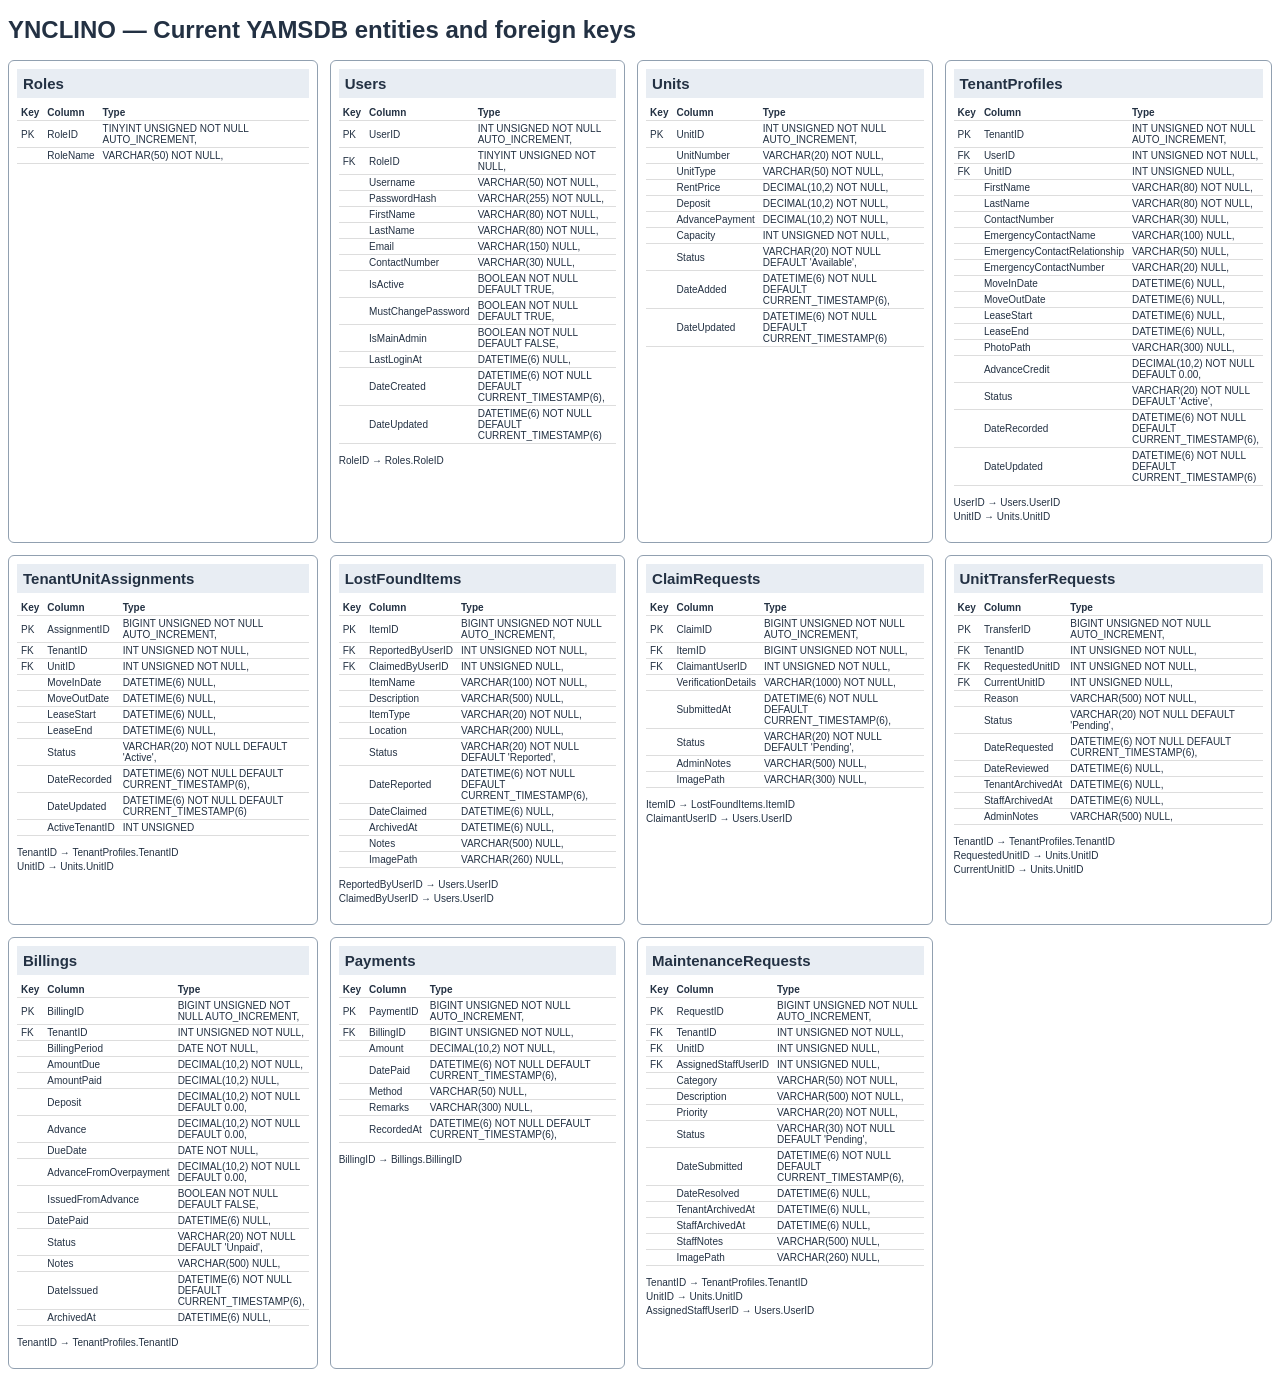
==== Documentation/System_ERD_Corrected.html @ 3b3f288a "Database, UI, & feature overhaul" ====
<!doctype html><html><head><meta charset="utf-8"><title>YAMSDB ERD — Current Schema</title><style>@page{size:A3 landscape;margin:12mm}body{font:12px Arial;color:#233143}h1{font-size:24px}main{display:grid;grid-template-columns:repeat(4,1fr);gap:12px}section{break-inside:avoid;border:1px solid #91a0b0;border-radius:6px;padding:8px}h2{font-size:15px;margin:0 0 7px;background:#e8edf3;padding:6px}table{width:100%;border-collapse:collapse}td,th{border-bottom:1px solid #ddd;padding:2px 4px;text-align:left;font-size:10px}p{font-size:10px;line-height:1.4}</style></head><body><h1>YNCLINO — Current YAMSDB entities and foreign keys</h1><main><section><h2>Roles</h2><table><thead><tr><th>Key</th><th>Column</th><th>Type</th></tr></thead><tbody><tr><td>PK</td><td>RoleID</td><td>TINYINT UNSIGNED NOT NULL AUTO_INCREMENT,</td></tr><tr><td></td><td>RoleName</td><td>VARCHAR(50) NOT NULL,</td></tr></tbody></table><p></p></section><section><h2>Users</h2><table><thead><tr><th>Key</th><th>Column</th><th>Type</th></tr></thead><tbody><tr><td>PK</td><td>UserID</td><td>INT UNSIGNED NOT NULL AUTO_INCREMENT,</td></tr><tr><td>FK</td><td>RoleID</td><td>TINYINT UNSIGNED NOT NULL,</td></tr><tr><td></td><td>Username</td><td>VARCHAR(50) NOT NULL,</td></tr><tr><td></td><td>PasswordHash</td><td>VARCHAR(255) NOT NULL,</td></tr><tr><td></td><td>FirstName</td><td>VARCHAR(80) NOT NULL,</td></tr><tr><td></td><td>LastName</td><td>VARCHAR(80) NOT NULL,</td></tr><tr><td></td><td>Email</td><td>VARCHAR(150) NULL,</td></tr><tr><td></td><td>ContactNumber</td><td>VARCHAR(30) NULL,</td></tr><tr><td></td><td>IsActive</td><td>BOOLEAN NOT NULL DEFAULT TRUE,</td></tr><tr><td></td><td>MustChangePassword</td><td>BOOLEAN NOT NULL DEFAULT TRUE,</td></tr><tr><td></td><td>IsMainAdmin</td><td>BOOLEAN NOT NULL DEFAULT FALSE,</td></tr><tr><td></td><td>LastLoginAt</td><td>DATETIME(6) NULL,</td></tr><tr><td></td><td>DateCreated</td><td>DATETIME(6) NOT NULL DEFAULT CURRENT_TIMESTAMP(6),</td></tr><tr><td></td><td>DateUpdated</td><td>DATETIME(6) NOT NULL DEFAULT CURRENT_TIMESTAMP(6)</td></tr></tbody></table><p>RoleID → Roles.RoleID</p></section><section><h2>Units</h2><table><thead><tr><th>Key</th><th>Column</th><th>Type</th></tr></thead><tbody><tr><td>PK</td><td>UnitID</td><td>INT UNSIGNED NOT NULL AUTO_INCREMENT,</td></tr><tr><td></td><td>UnitNumber</td><td>VARCHAR(20) NOT NULL,</td></tr><tr><td></td><td>UnitType</td><td>VARCHAR(50) NOT NULL,</td></tr><tr><td></td><td>RentPrice</td><td>DECIMAL(10,2) NOT NULL,</td></tr><tr><td></td><td>Deposit</td><td>DECIMAL(10,2) NOT NULL,</td></tr><tr><td></td><td>AdvancePayment</td><td>DECIMAL(10,2) NOT NULL,</td></tr><tr><td></td><td>Capacity</td><td>INT UNSIGNED NOT NULL,</td></tr><tr><td></td><td>Status</td><td>VARCHAR(20) NOT NULL DEFAULT 'Available',</td></tr><tr><td></td><td>DateAdded</td><td>DATETIME(6) NOT NULL DEFAULT CURRENT_TIMESTAMP(6),</td></tr><tr><td></td><td>DateUpdated</td><td>DATETIME(6) NOT NULL DEFAULT CURRENT_TIMESTAMP(6)</td></tr></tbody></table><p></p></section><section><h2>TenantProfiles</h2><table><thead><tr><th>Key</th><th>Column</th><th>Type</th></tr></thead><tbody><tr><td>PK</td><td>TenantID</td><td>INT UNSIGNED NOT NULL AUTO_INCREMENT,</td></tr><tr><td>FK</td><td>UserID</td><td>INT UNSIGNED NOT NULL,</td></tr><tr><td>FK</td><td>UnitID</td><td>INT UNSIGNED NULL,</td></tr><tr><td></td><td>FirstName</td><td>VARCHAR(80) NOT NULL,</td></tr><tr><td></td><td>LastName</td><td>VARCHAR(80) NOT NULL,</td></tr><tr><td></td><td>ContactNumber</td><td>VARCHAR(30) NULL,</td></tr><tr><td></td><td>EmergencyContactName</td><td>VARCHAR(100) NULL,</td></tr><tr><td></td><td>EmergencyContactRelationship</td><td>VARCHAR(50) NULL,</td></tr><tr><td></td><td>EmergencyContactNumber</td><td>VARCHAR(20) NULL,</td></tr><tr><td></td><td>MoveInDate</td><td>DATETIME(6) NULL,</td></tr><tr><td></td><td>MoveOutDate</td><td>DATETIME(6) NULL,</td></tr><tr><td></td><td>LeaseStart</td><td>DATETIME(6) NULL,</td></tr><tr><td></td><td>LeaseEnd</td><td>DATETIME(6) NULL,</td></tr><tr><td></td><td>PhotoPath</td><td>VARCHAR(300) NULL,</td></tr><tr><td></td><td>AdvanceCredit</td><td>DECIMAL(10,2) NOT NULL DEFAULT 0.00,</td></tr><tr><td></td><td>Status</td><td>VARCHAR(20) NOT NULL DEFAULT 'Active',</td></tr><tr><td></td><td>DateRecorded</td><td>DATETIME(6) NOT NULL DEFAULT CURRENT_TIMESTAMP(6),</td></tr><tr><td></td><td>DateUpdated</td><td>DATETIME(6) NOT NULL DEFAULT CURRENT_TIMESTAMP(6)</td></tr></tbody></table><p>UserID → Users.UserID<br/>UnitID → Units.UnitID</p></section><section><h2>TenantUnitAssignments</h2><table><thead><tr><th>Key</th><th>Column</th><th>Type</th></tr></thead><tbody><tr><td>PK</td><td>AssignmentID</td><td>BIGINT UNSIGNED NOT NULL AUTO_INCREMENT,</td></tr><tr><td>FK</td><td>TenantID</td><td>INT UNSIGNED NOT NULL,</td></tr><tr><td>FK</td><td>UnitID</td><td>INT UNSIGNED NOT NULL,</td></tr><tr><td></td><td>MoveInDate</td><td>DATETIME(6) NULL,</td></tr><tr><td></td><td>MoveOutDate</td><td>DATETIME(6) NULL,</td></tr><tr><td></td><td>LeaseStart</td><td>DATETIME(6) NULL,</td></tr><tr><td></td><td>LeaseEnd</td><td>DATETIME(6) NULL,</td></tr><tr><td></td><td>Status</td><td>VARCHAR(20) NOT NULL DEFAULT 'Active',</td></tr><tr><td></td><td>DateRecorded</td><td>DATETIME(6) NOT NULL DEFAULT CURRENT_TIMESTAMP(6),</td></tr><tr><td></td><td>DateUpdated</td><td>DATETIME(6) NOT NULL DEFAULT CURRENT_TIMESTAMP(6)</td></tr><tr><td></td><td>ActiveTenantID</td><td>INT UNSIGNED</td></tr></tbody></table><p>TenantID → TenantProfiles.TenantID<br/>UnitID → Units.UnitID</p></section><section><h2>LostFoundItems</h2><table><thead><tr><th>Key</th><th>Column</th><th>Type</th></tr></thead><tbody><tr><td>PK</td><td>ItemID</td><td>BIGINT UNSIGNED NOT NULL AUTO_INCREMENT,</td></tr><tr><td>FK</td><td>ReportedByUserID</td><td>INT UNSIGNED NOT NULL,</td></tr><tr><td>FK</td><td>ClaimedByUserID</td><td>INT UNSIGNED NULL,</td></tr><tr><td></td><td>ItemName</td><td>VARCHAR(100) NOT NULL,</td></tr><tr><td></td><td>Description</td><td>VARCHAR(500) NULL,</td></tr><tr><td></td><td>ItemType</td><td>VARCHAR(20) NOT NULL,</td></tr><tr><td></td><td>Location</td><td>VARCHAR(200) NULL,</td></tr><tr><td></td><td>Status</td><td>VARCHAR(20) NOT NULL DEFAULT 'Reported',</td></tr><tr><td></td><td>DateReported</td><td>DATETIME(6) NOT NULL DEFAULT CURRENT_TIMESTAMP(6),</td></tr><tr><td></td><td>DateClaimed</td><td>DATETIME(6) NULL,</td></tr><tr><td></td><td>ArchivedAt</td><td>DATETIME(6) NULL,</td></tr><tr><td></td><td>Notes</td><td>VARCHAR(500) NULL,</td></tr><tr><td></td><td>ImagePath</td><td>VARCHAR(260) NULL,</td></tr></tbody></table><p>ReportedByUserID → Users.UserID<br/>ClaimedByUserID → Users.UserID</p></section><section><h2>ClaimRequests</h2><table><thead><tr><th>Key</th><th>Column</th><th>Type</th></tr></thead><tbody><tr><td>PK</td><td>ClaimID</td><td>BIGINT UNSIGNED NOT NULL AUTO_INCREMENT,</td></tr><tr><td>FK</td><td>ItemID</td><td>BIGINT UNSIGNED NOT NULL,</td></tr><tr><td>FK</td><td>ClaimantUserID</td><td>INT UNSIGNED NOT NULL,</td></tr><tr><td></td><td>VerificationDetails</td><td>VARCHAR(1000) NOT NULL,</td></tr><tr><td></td><td>SubmittedAt</td><td>DATETIME(6) NOT NULL DEFAULT CURRENT_TIMESTAMP(6),</td></tr><tr><td></td><td>Status</td><td>VARCHAR(20) NOT NULL DEFAULT 'Pending',</td></tr><tr><td></td><td>AdminNotes</td><td>VARCHAR(500) NULL,</td></tr><tr><td></td><td>ImagePath</td><td>VARCHAR(300) NULL,</td></tr></tbody></table><p>ItemID → LostFoundItems.ItemID<br/>ClaimantUserID → Users.UserID</p></section><section><h2>UnitTransferRequests</h2><table><thead><tr><th>Key</th><th>Column</th><th>Type</th></tr></thead><tbody><tr><td>PK</td><td>TransferID</td><td>BIGINT UNSIGNED NOT NULL AUTO_INCREMENT,</td></tr><tr><td>FK</td><td>TenantID</td><td>INT UNSIGNED NOT NULL,</td></tr><tr><td>FK</td><td>RequestedUnitID</td><td>INT UNSIGNED NOT NULL,</td></tr><tr><td>FK</td><td>CurrentUnitID</td><td>INT UNSIGNED NULL,</td></tr><tr><td></td><td>Reason</td><td>VARCHAR(500) NOT NULL,</td></tr><tr><td></td><td>Status</td><td>VARCHAR(20) NOT NULL DEFAULT 'Pending',</td></tr><tr><td></td><td>DateRequested</td><td>DATETIME(6) NOT NULL DEFAULT CURRENT_TIMESTAMP(6),</td></tr><tr><td></td><td>DateReviewed</td><td>DATETIME(6) NULL,</td></tr><tr><td></td><td>TenantArchivedAt</td><td>DATETIME(6) NULL,</td></tr><tr><td></td><td>StaffArchivedAt</td><td>DATETIME(6) NULL,</td></tr><tr><td></td><td>AdminNotes</td><td>VARCHAR(500) NULL,</td></tr></tbody></table><p>TenantID → TenantProfiles.TenantID<br/>RequestedUnitID → Units.UnitID<br/>CurrentUnitID → Units.UnitID</p></section><section><h2>Billings</h2><table><thead><tr><th>Key</th><th>Column</th><th>Type</th></tr></thead><tbody><tr><td>PK</td><td>BillingID</td><td>BIGINT UNSIGNED NOT NULL AUTO_INCREMENT,</td></tr><tr><td>FK</td><td>TenantID</td><td>INT UNSIGNED NOT NULL,</td></tr><tr><td></td><td>BillingPeriod</td><td>DATE NOT NULL,</td></tr><tr><td></td><td>AmountDue</td><td>DECIMAL(10,2) NOT NULL,</td></tr><tr><td></td><td>AmountPaid</td><td>DECIMAL(10,2) NULL,</td></tr><tr><td></td><td>Deposit</td><td>DECIMAL(10,2) NOT NULL DEFAULT 0.00,</td></tr><tr><td></td><td>Advance</td><td>DECIMAL(10,2) NOT NULL DEFAULT 0.00,</td></tr><tr><td></td><td>DueDate</td><td>DATE NOT NULL,</td></tr><tr><td></td><td>AdvanceFromOverpayment</td><td>DECIMAL(10,2) NOT NULL DEFAULT 0.00,</td></tr><tr><td></td><td>IssuedFromAdvance</td><td>BOOLEAN NOT NULL DEFAULT FALSE,</td></tr><tr><td></td><td>DatePaid</td><td>DATETIME(6) NULL,</td></tr><tr><td></td><td>Status</td><td>VARCHAR(20) NOT NULL DEFAULT 'Unpaid',</td></tr><tr><td></td><td>Notes</td><td>VARCHAR(500) NULL,</td></tr><tr><td></td><td>DateIssued</td><td>DATETIME(6) NOT NULL DEFAULT CURRENT_TIMESTAMP(6),</td></tr><tr><td></td><td>ArchivedAt</td><td>DATETIME(6) NULL,</td></tr></tbody></table><p>TenantID → TenantProfiles.TenantID</p></section><section><h2>Payments</h2><table><thead><tr><th>Key</th><th>Column</th><th>Type</th></tr></thead><tbody><tr><td>PK</td><td>PaymentID</td><td>BIGINT UNSIGNED NOT NULL AUTO_INCREMENT,</td></tr><tr><td>FK</td><td>BillingID</td><td>BIGINT UNSIGNED NOT NULL,</td></tr><tr><td></td><td>Amount</td><td>DECIMAL(10,2) NOT NULL,</td></tr><tr><td></td><td>DatePaid</td><td>DATETIME(6) NOT NULL DEFAULT CURRENT_TIMESTAMP(6),</td></tr><tr><td></td><td>Method</td><td>VARCHAR(50) NULL,</td></tr><tr><td></td><td>Remarks</td><td>VARCHAR(300) NULL,</td></tr><tr><td></td><td>RecordedAt</td><td>DATETIME(6) NOT NULL DEFAULT CURRENT_TIMESTAMP(6),</td></tr></tbody></table><p>BillingID → Billings.BillingID</p></section><section><h2>MaintenanceRequests</h2><table><thead><tr><th>Key</th><th>Column</th><th>Type</th></tr></thead><tbody><tr><td>PK</td><td>RequestID</td><td>BIGINT UNSIGNED NOT NULL AUTO_INCREMENT,</td></tr><tr><td>FK</td><td>TenantID</td><td>INT UNSIGNED NOT NULL,</td></tr><tr><td>FK</td><td>UnitID</td><td>INT UNSIGNED NULL,</td></tr><tr><td>FK</td><td>AssignedStaffUserID</td><td>INT UNSIGNED NULL,</td></tr><tr><td></td><td>Category</td><td>VARCHAR(50) NOT NULL,</td></tr><tr><td></td><td>Description</td><td>VARCHAR(500) NOT NULL,</td></tr><tr><td></td><td>Priority</td><td>VARCHAR(20) NOT NULL,</td></tr><tr><td></td><td>Status</td><td>VARCHAR(30) NOT NULL DEFAULT 'Pending',</td></tr><tr><td></td><td>DateSubmitted</td><td>DATETIME(6) NOT NULL DEFAULT CURRENT_TIMESTAMP(6),</td></tr><tr><td></td><td>DateResolved</td><td>DATETIME(6) NULL,</td></tr><tr><td></td><td>TenantArchivedAt</td><td>DATETIME(6) NULL,</td></tr><tr><td></td><td>StaffArchivedAt</td><td>DATETIME(6) NULL,</td></tr><tr><td></td><td>StaffNotes</td><td>VARCHAR(500) NULL,</td></tr><tr><td></td><td>ImagePath</td><td>VARCHAR(260) NULL,</td></tr></tbody></table><p>TenantID → TenantProfiles.TenantID<br/>UnitID → Units.UnitID<br/>AssignedStaffUserID → Users.UserID</p></section></main></body></html>
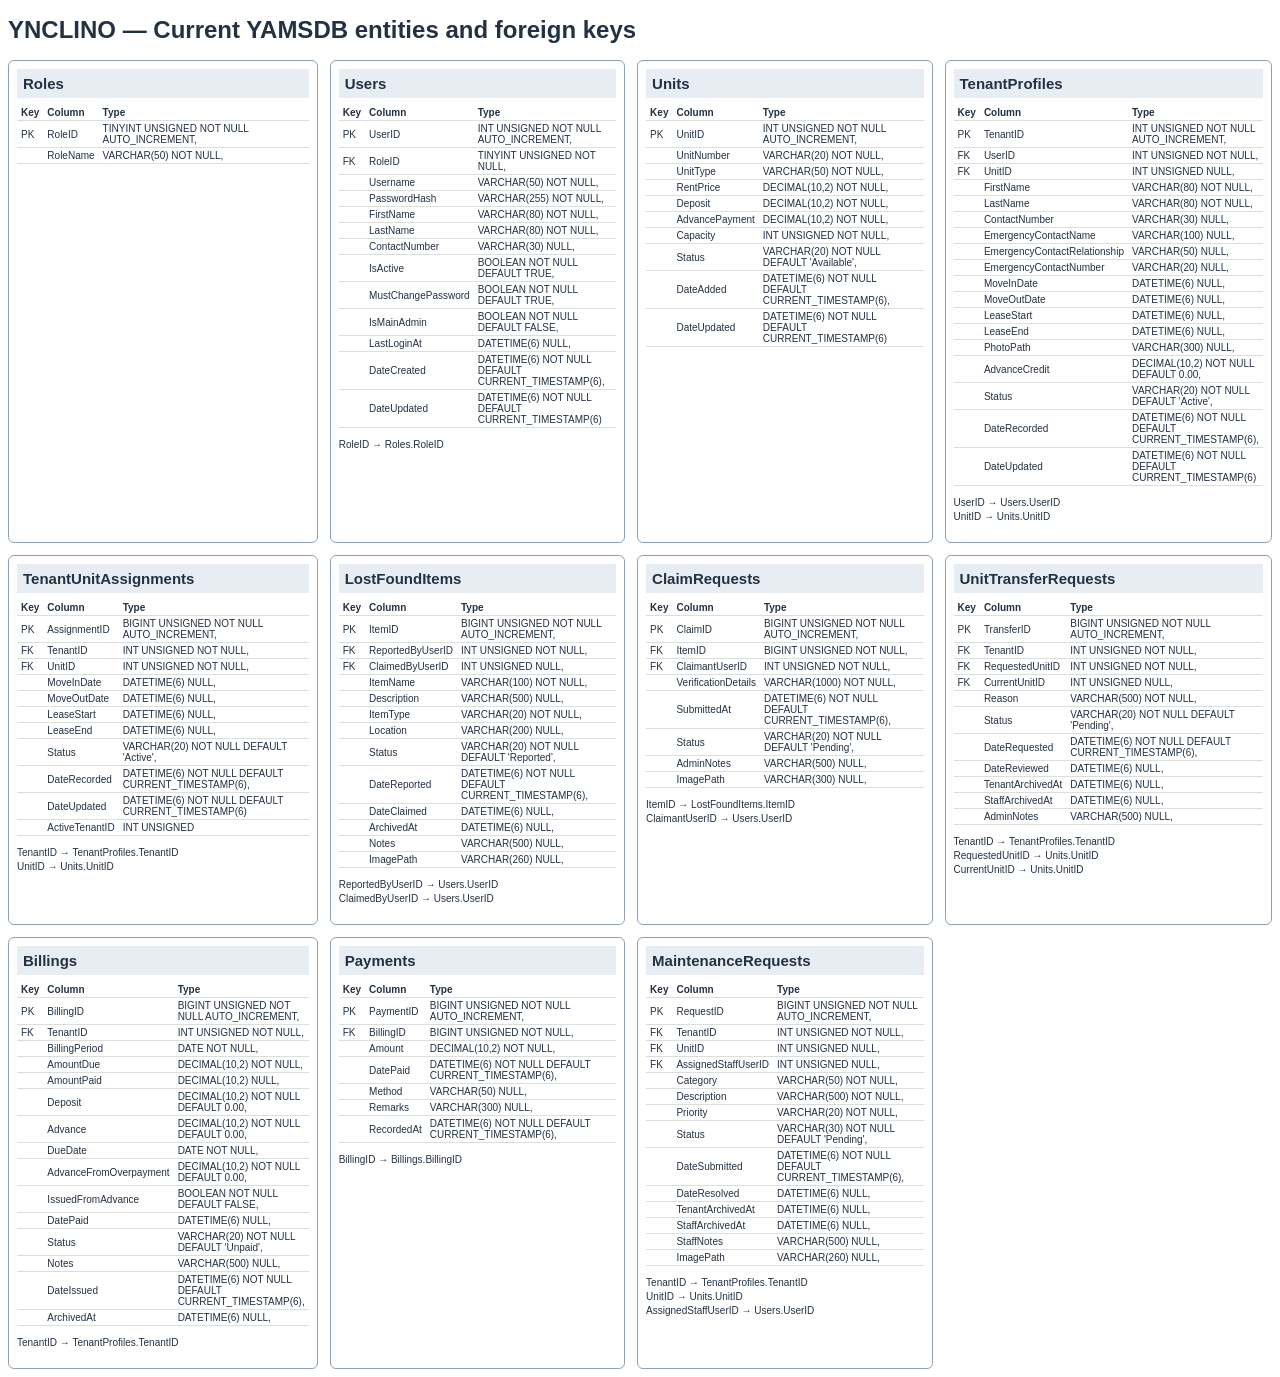
==== commit 3e923338: "system overhaul" ====
--- a/Documentation/System_ERD_Corrected.html
+++ b/Documentation/System_ERD_Corrected.html
@@ -1 +1 @@
-<!doctype html><html><head><meta charset="utf-8"><title>YAMSDB ERD — Current Schema</title><style>@page{size:A3 landscape;margin:12mm}body{font:12px Arial;color:#233143}h1{font-size:24px}main{display:grid;grid-template-columns:repeat(4,1fr);gap:12px}section{break-inside:avoid;border:1px solid #91a0b0;border-radius:6px;padding:8px}h2{font-size:15px;margin:0 0 7px;background:#e8edf3;padding:6px}table{width:100%;border-collapse:collapse}td,th{border-bottom:1px solid #ddd;padding:2px 4px;text-align:left;font-size:10px}p{font-size:10px;line-height:1.4}</style></head><body><h1>YNCLINO — Current YAMSDB entities and foreign keys</h1><main><section><h2>Roles</h2><table><thead><tr><th>Key</th><th>Column</th><th>Type</th></tr></thead><tbody><tr><td>PK</td><td>RoleID</td><td>TINYINT UNSIGNED NOT NULL AUTO_INCREMENT,</td></tr><tr><td></td><td>RoleName</td><td>VARCHAR(50) NOT NULL,</td></tr></tbody></table><p></p></section><section><h2>Users</h2><table><thead><tr><th>Key</th><th>Column</th><th>Type</th></tr></thead><tbody><tr><td>PK</td><td>UserID</td><td>INT UNSIGNED NOT NULL AUTO_INCREMENT,</td></tr><tr><td>FK</td><td>RoleID</td><td>TINYINT UNSIGNED NOT NULL,</td></tr><tr><td></td><td>Username</td><td>VARCHAR(50) NOT NULL,</td></tr><tr><td></td><td>PasswordHash</td><td>VARCHAR(255) NOT NULL,</td></tr><tr><td></td><td>FirstName</td><td>VARCHAR(80) NOT NULL,</td></tr><tr><td></td><td>LastName</td><td>VARCHAR(80) NOT NULL,</td></tr><tr><td></td><td>Email</td><td>VARCHAR(150) NULL,</td></tr><tr><td></td><td>ContactNumber</td><td>VARCHAR(30) NULL,</td></tr><tr><td></td><td>IsActive</td><td>BOOLEAN NOT NULL DEFAULT TRUE,</td></tr><tr><td></td><td>MustChangePassword</td><td>BOOLEAN NOT NULL DEFAULT TRUE,</td></tr><tr><td></td><td>IsMainAdmin</td><td>BOOLEAN NOT NULL DEFAULT FALSE,</td></tr><tr><td></td><td>LastLoginAt</td><td>DATETIME(6) NULL,</td></tr><tr><td></td><td>DateCreated</td><td>DATETIME(6) NOT NULL DEFAULT CURRENT_TIMESTAMP(6),</td></tr><tr><td></td><td>DateUpdated</td><td>DATETIME(6) NOT NULL DEFAULT CURRENT_TIMESTAMP(6)</td></tr></tbody></table><p>RoleID → Roles.RoleID</p></section><section><h2>Units</h2><table><thead><tr><th>Key</th><th>Column</th><th>Type</th></tr></thead><tbody><tr><td>PK</td><td>UnitID</td><td>INT UNSIGNED NOT NULL AUTO_INCREMENT,</td></tr><tr><td></td><td>UnitNumber</td><td>VARCHAR(20) NOT NULL,</td></tr><tr><td></td><td>UnitType</td><td>VARCHAR(50) NOT NULL,</td></tr><tr><td></td><td>RentPrice</td><td>DECIMAL(10,2) NOT NULL,</td></tr><tr><td></td><td>Deposit</td><td>DECIMAL(10,2) NOT NULL,</td></tr><tr><td></td><td>AdvancePayment</td><td>DECIMAL(10,2) NOT NULL,</td></tr><tr><td></td><td>Capacity</td><td>INT UNSIGNED NOT NULL,</td></tr><tr><td></td><td>Status</td><td>VARCHAR(20) NOT NULL DEFAULT 'Available',</td></tr><tr><td></td><td>DateAdded</td><td>DATETIME(6) NOT NULL DEFAULT CURRENT_TIMESTAMP(6),</td></tr><tr><td></td><td>DateUpdated</td><td>DATETIME(6) NOT NULL DEFAULT CURRENT_TIMESTAMP(6)</td></tr></tbody></table><p></p></section><section><h2>TenantProfiles</h2><table><thead><tr><th>Key</th><th>Column</th><th>Type</th></tr></thead><tbody><tr><td>PK</td><td>TenantID</td><td>INT UNSIGNED NOT NULL AUTO_INCREMENT,</td></tr><tr><td>FK</td><td>UserID</td><td>INT UNSIGNED NOT NULL,</td></tr><tr><td>FK</td><td>UnitID</td><td>INT UNSIGNED NULL,</td></tr><tr><td></td><td>FirstName</td><td>VARCHAR(80) NOT NULL,</td></tr><tr><td></td><td>LastName</td><td>VARCHAR(80) NOT NULL,</td></tr><tr><td></td><td>ContactNumber</td><td>VARCHAR(30) NULL,</td></tr><tr><td></td><td>EmergencyContactName</td><td>VARCHAR(100) NULL,</td></tr><tr><td></td><td>EmergencyContactRelationship</td><td>VARCHAR(50) NULL,</td></tr><tr><td></td><td>EmergencyContactNumber</td><td>VARCHAR(20) NULL,</td></tr><tr><td></td><td>MoveInDate</td><td>DATETIME(6) NULL,</td></tr><tr><td></td><td>MoveOutDate</td><td>DATETIME(6) NULL,</td></tr><tr><td></td><td>LeaseStart</td><td>DATETIME(6) NULL,</td></tr><tr><td></td><td>LeaseEnd</td><td>DATETIME(6) NULL,</td></tr><tr><td></td><td>PhotoPath</td><td>VARCHAR(300) NULL,</td></tr><tr><td></td><td>AdvanceCredit</td><td>DECIMAL(10,2) NOT NULL DEFAULT 0.00,</td></tr><tr><td></td><td>Status</td><td>VARCHAR(20) NOT NULL DEFAULT 'Active',</td></tr><tr><td></td><td>DateRecorded</td><td>DATETIME(6) NOT NULL DEFAULT CURRENT_TIMESTAMP(6),</td></tr><tr><td></td><td>DateUpdated</td><td>DATETIME(6) NOT NULL DEFAULT CURRENT_TIMESTAMP(6)</td></tr></tbody></table><p>UserID → Users.UserID<br/>UnitID → Units.UnitID</p></section><section><h2>TenantUnitAssignments</h2><table><thead><tr><th>Key</th><th>Column</th><th>Type</th></tr></thead><tbody><tr><td>PK</td><td>AssignmentID</td><td>BIGINT UNSIGNED NOT NULL AUTO_INCREMENT,</td></tr><tr><td>FK</td><td>TenantID</td><td>INT UNSIGNED NOT NULL,</td></tr><tr><td>FK</td><td>UnitID</td><td>INT UNSIGNED NOT NULL,</td></tr><tr><td></td><td>MoveInDate</td><td>DATETIME(6) NULL,</td></tr><tr><td></td><td>MoveOutDate</td><td>DATETIME(6) NULL,</td></tr><tr><td></td><td>LeaseStart</td><td>DATETIME(6) NULL,</td></tr><tr><td></td><td>LeaseEnd</td><td>DATETIME(6) NULL,</td></tr><tr><td></td><td>Status</td><td>VARCHAR(20) NOT NULL DEFAULT 'Active',</td></tr><tr><td></td><td>DateRecorded</td><td>DATETIME(6) NOT NULL DEFAULT CURRENT_TIMESTAMP(6),</td></tr><tr><td></td><td>DateUpdated</td><td>DATETIME(6) NOT NULL DEFAULT CURRENT_TIMESTAMP(6)</td></tr><tr><td></td><td>ActiveTenantID</td><td>INT UNSIGNED</td></tr></tbody></table><p>TenantID → TenantProfiles.TenantID<br/>UnitID → Units.UnitID</p></section><section><h2>LostFoundItems</h2><table><thead><tr><th>Key</th><th>Column</th><th>Type</th></tr></thead><tbody><tr><td>PK</td><td>ItemID</td><td>BIGINT UNSIGNED NOT NULL AUTO_INCREMENT,</td></tr><tr><td>FK</td><td>ReportedByUserID</td><td>INT UNSIGNED NOT NULL,</td></tr><tr><td>FK</td><td>ClaimedByUserID</td><td>INT UNSIGNED NULL,</td></tr><tr><td></td><td>ItemName</td><td>VARCHAR(100) NOT NULL,</td></tr><tr><td></td><td>Description</td><td>VARCHAR(500) NULL,</td></tr><tr><td></td><td>ItemType</td><td>VARCHAR(20) NOT NULL,</td></tr><tr><td></td><td>Location</td><td>VARCHAR(200) NULL,</td></tr><tr><td></td><td>Status</td><td>VARCHAR(20) NOT NULL DEFAULT 'Reported',</td></tr><tr><td></td><td>DateReported</td><td>DATETIME(6) NOT NULL DEFAULT CURRENT_TIMESTAMP(6),</td></tr><tr><td></td><td>DateClaimed</td><td>DATETIME(6) NULL,</td></tr><tr><td></td><td>ArchivedAt</td><td>DATETIME(6) NULL,</td></tr><tr><td></td><td>Notes</td><td>VARCHAR(500) NULL,</td></tr><tr><td></td><td>ImagePath</td><td>VARCHAR(260) NULL,</td></tr></tbody></table><p>ReportedByUserID → Users.UserID<br/>ClaimedByUserID → Users.UserID</p></section><section><h2>ClaimRequests</h2><table><thead><tr><th>Key</th><th>Column</th><th>Type</th></tr></thead><tbody><tr><td>PK</td><td>ClaimID</td><td>BIGINT UNSIGNED NOT NULL AUTO_INCREMENT,</td></tr><tr><td>FK</td><td>ItemID</td><td>BIGINT UNSIGNED NOT NULL,</td></tr><tr><td>FK</td><td>ClaimantUserID</td><td>INT UNSIGNED NOT NULL,</td></tr><tr><td></td><td>VerificationDetails</td><td>VARCHAR(1000) NOT NULL,</td></tr><tr><td></td><td>SubmittedAt</td><td>DATETIME(6) NOT NULL DEFAULT CURRENT_TIMESTAMP(6),</td></tr><tr><td></td><td>Status</td><td>VARCHAR(20) NOT NULL DEFAULT 'Pending',</td></tr><tr><td></td><td>AdminNotes</td><td>VARCHAR(500) NULL,</td></tr><tr><td></td><td>ImagePath</td><td>VARCHAR(300) NULL,</td></tr></tbody></table><p>ItemID → LostFoundItems.ItemID<br/>ClaimantUserID → Users.UserID</p></section><section><h2>UnitTransferRequests</h2><table><thead><tr><th>Key</th><th>Column</th><th>Type</th></tr></thead><tbody><tr><td>PK</td><td>TransferID</td><td>BIGINT UNSIGNED NOT NULL AUTO_INCREMENT,</td></tr><tr><td>FK</td><td>TenantID</td><td>INT UNSIGNED NOT NULL,</td></tr><tr><td>FK</td><td>RequestedUnitID</td><td>INT UNSIGNED NOT NULL,</td></tr><tr><td>FK</td><td>CurrentUnitID</td><td>INT UNSIGNED NULL,</td></tr><tr><td></td><td>Reason</td><td>VARCHAR(500) NOT NULL,</td></tr><tr><td></td><td>Status</td><td>VARCHAR(20) NOT NULL DEFAULT 'Pending',</td></tr><tr><td></td><td>DateRequested</td><td>DATETIME(6) NOT NULL DEFAULT CURRENT_TIMESTAMP(6),</td></tr><tr><td></td><td>DateReviewed</td><td>DATETIME(6) NULL,</td></tr><tr><td></td><td>TenantArchivedAt</td><td>DATETIME(6) NULL,</td></tr><tr><td></td><td>StaffArchivedAt</td><td>DATETIME(6) NULL,</td></tr><tr><td></td><td>AdminNotes</td><td>VARCHAR(500) NULL,</td></tr></tbody></table><p>TenantID → TenantProfiles.TenantID<br/>RequestedUnitID → Units.UnitID<br/>CurrentUnitID → Units.UnitID</p></section><section><h2>Billings</h2><table><thead><tr><th>Key</th><th>Column</th><th>Type</th></tr></thead><tbody><tr><td>PK</td><td>BillingID</td><td>BIGINT UNSIGNED NOT NULL AUTO_INCREMENT,</td></tr><tr><td>FK</td><td>TenantID</td><td>INT UNSIGNED NOT NULL,</td></tr><tr><td></td><td>BillingPeriod</td><td>DATE NOT NULL,</td></tr><tr><td></td><td>AmountDue</td><td>DECIMAL(10,2) NOT NULL,</td></tr><tr><td></td><td>AmountPaid</td><td>DECIMAL(10,2) NULL,</td></tr><tr><td></td><td>Deposit</td><td>DECIMAL(10,2) NOT NULL DEFAULT 0.00,</td></tr><tr><td></td><td>Advance</td><td>DECIMAL(10,2) NOT NULL DEFAULT 0.00,</td></tr><tr><td></td><td>DueDate</td><td>DATE NOT NULL,</td></tr><tr><td></td><td>AdvanceFromOverpayment</td><td>DECIMAL(10,2) NOT NULL DEFAULT 0.00,</td></tr><tr><td></td><td>IssuedFromAdvance</td><td>BOOLEAN NOT NULL DEFAULT FALSE,</td></tr><tr><td></td><td>DatePaid</td><td>DATETIME(6) NULL,</td></tr><tr><td></td><td>Status</td><td>VARCHAR(20) NOT NULL DEFAULT 'Unpaid',</td></tr><tr><td></td><td>Notes</td><td>VARCHAR(500) NULL,</td></tr><tr><td></td><td>DateIssued</td><td>DATETIME(6) NOT NULL DEFAULT CURRENT_TIMESTAMP(6),</td></tr><tr><td></td><td>ArchivedAt</td><td>DATETIME(6) NULL,</td></tr></tbody></table><p>TenantID → TenantProfiles.TenantID</p></section><section><h2>Payments</h2><table><thead><tr><th>Key</th><th>Column</th><th>Type</th></tr></thead><tbody><tr><td>PK</td><td>PaymentID</td><td>BIGINT UNSIGNED NOT NULL AUTO_INCREMENT,</td></tr><tr><td>FK</td><td>BillingID</td><td>BIGINT UNSIGNED NOT NULL,</td></tr><tr><td></td><td>Amount</td><td>DECIMAL(10,2) NOT NULL,</td></tr><tr><td></td><td>DatePaid</td><td>DATETIME(6) NOT NULL DEFAULT CURRENT_TIMESTAMP(6),</td></tr><tr><td></td><td>Method</td><td>VARCHAR(50) NULL,</td></tr><tr><td></td><td>Remarks</td><td>VARCHAR(300) NULL,</td></tr><tr><td></td><td>RecordedAt</td><td>DATETIME(6) NOT NULL DEFAULT CURRENT_TIMESTAMP(6),</td></tr></tbody></table><p>BillingID → Billings.BillingID</p></section><section><h2>MaintenanceRequests</h2><table><thead><tr><th>Key</th><th>Column</th><th>Type</th></tr></thead><tbody><tr><td>PK</td><td>RequestID</td><td>BIGINT UNSIGNED NOT NULL AUTO_INCREMENT,</td></tr><tr><td>FK</td><td>TenantID</td><td>INT UNSIGNED NOT NULL,</td></tr><tr><td>FK</td><td>UnitID</td><td>INT UNSIGNED NULL,</td></tr><tr><td>FK</td><td>AssignedStaffUserID</td><td>INT UNSIGNED NULL,</td></tr><tr><td></td><td>Category</td><td>VARCHAR(50) NOT NULL,</td></tr><tr><td></td><td>Description</td><td>VARCHAR(500) NOT NULL,</td></tr><tr><td></td><td>Priority</td><td>VARCHAR(20) NOT NULL,</td></tr><tr><td></td><td>Status</td><td>VARCHAR(30) NOT NULL DEFAULT 'Pending',</td></tr><tr><td></td><td>DateSubmitted</td><td>DATETIME(6) NOT NULL DEFAULT CURRENT_TIMESTAMP(6),</td></tr><tr><td></td><td>DateResolved</td><td>DATETIME(6) NULL,</td></tr><tr><td></td><td>TenantArchivedAt</td><td>DATETIME(6) NULL,</td></tr><tr><td></td><td>StaffArchivedAt</td><td>DATETIME(6) NULL,</td></tr><tr><td></td><td>StaffNotes</td><td>VARCHAR(500) NULL,</td></tr><tr><td></td><td>ImagePath</td><td>VARCHAR(260) NULL,</td></tr></tbody></table><p>TenantID → TenantProfiles.TenantID<br/>UnitID → Units.UnitID<br/>AssignedStaffUserID → Users.UserID</p></section></main></body></html>+<!doctype html><html><head><meta charset="utf-8"><title>YAMSDB ERD — Current Schema</title><style>@page{size:A3 landscape;margin:12mm}body{font:12px Arial;color:#233143}h1{font-size:24px}main{display:grid;grid-template-columns:repeat(4,1fr);gap:12px}section{break-inside:avoid;border:1px solid #91a0b0;border-radius:6px;padding:8px}h2{font-size:15px;margin:0 0 7px;background:#e8edf3;padding:6px}table{width:100%;border-collapse:collapse}td,th{border-bottom:1px solid #ddd;padding:2px 4px;text-align:left;font-size:10px}p{font-size:10px;line-height:1.4}</style></head><body><h1>YNCLINO — Current YAMSDB entities and foreign keys</h1><main><section><h2>Roles</h2><table><thead><tr><th>Key</th><th>Column</th><th>Type</th></tr></thead><tbody><tr><td>PK</td><td>RoleID</td><td>TINYINT UNSIGNED NOT NULL AUTO_INCREMENT,</td></tr><tr><td></td><td>RoleName</td><td>VARCHAR(50) NOT NULL,</td></tr></tbody></table><p></p></section><section><h2>Users</h2><table><thead><tr><th>Key</th><th>Column</th><th>Type</th></tr></thead><tbody><tr><td>PK</td><td>UserID</td><td>INT UNSIGNED NOT NULL AUTO_INCREMENT,</td></tr><tr><td>FK</td><td>RoleID</td><td>TINYINT UNSIGNED NOT NULL,</td></tr><tr><td></td><td>Username</td><td>VARCHAR(50) NOT NULL,</td></tr><tr><td></td><td>PasswordHash</td><td>VARCHAR(255) NOT NULL,</td></tr><tr><td></td><td>FirstName</td><td>VARCHAR(80) NOT NULL,</td></tr><tr><td></td><td>LastName</td><td>VARCHAR(80) NOT NULL,</td></tr><tr><td></td><td>ContactNumber</td><td>VARCHAR(30) NULL,</td></tr><tr><td></td><td>IsActive</td><td>BOOLEAN NOT NULL DEFAULT TRUE,</td></tr><tr><td></td><td>MustChangePassword</td><td>BOOLEAN NOT NULL DEFAULT TRUE,</td></tr><tr><td></td><td>IsMainAdmin</td><td>BOOLEAN NOT NULL DEFAULT FALSE,</td></tr><tr><td></td><td>LastLoginAt</td><td>DATETIME(6) NULL,</td></tr><tr><td></td><td>DateCreated</td><td>DATETIME(6) NOT NULL DEFAULT CURRENT_TIMESTAMP(6),</td></tr><tr><td></td><td>DateUpdated</td><td>DATETIME(6) NOT NULL DEFAULT CURRENT_TIMESTAMP(6)</td></tr></tbody></table><p>RoleID → Roles.RoleID</p></section><section><h2>Units</h2><table><thead><tr><th>Key</th><th>Column</th><th>Type</th></tr></thead><tbody><tr><td>PK</td><td>UnitID</td><td>INT UNSIGNED NOT NULL AUTO_INCREMENT,</td></tr><tr><td></td><td>UnitNumber</td><td>VARCHAR(20) NOT NULL,</td></tr><tr><td></td><td>UnitType</td><td>VARCHAR(50) NOT NULL,</td></tr><tr><td></td><td>RentPrice</td><td>DECIMAL(10,2) NOT NULL,</td></tr><tr><td></td><td>Deposit</td><td>DECIMAL(10,2) NOT NULL,</td></tr><tr><td></td><td>AdvancePayment</td><td>DECIMAL(10,2) NOT NULL,</td></tr><tr><td></td><td>Capacity</td><td>INT UNSIGNED NOT NULL,</td></tr><tr><td></td><td>Status</td><td>VARCHAR(20) NOT NULL DEFAULT 'Available',</td></tr><tr><td></td><td>DateAdded</td><td>DATETIME(6) NOT NULL DEFAULT CURRENT_TIMESTAMP(6),</td></tr><tr><td></td><td>DateUpdated</td><td>DATETIME(6) NOT NULL DEFAULT CURRENT_TIMESTAMP(6)</td></tr></tbody></table><p></p></section><section><h2>TenantProfiles</h2><table><thead><tr><th>Key</th><th>Column</th><th>Type</th></tr></thead><tbody><tr><td>PK</td><td>TenantID</td><td>INT UNSIGNED NOT NULL AUTO_INCREMENT,</td></tr><tr><td>FK</td><td>UserID</td><td>INT UNSIGNED NOT NULL,</td></tr><tr><td>FK</td><td>UnitID</td><td>INT UNSIGNED NULL,</td></tr><tr><td></td><td>FirstName</td><td>VARCHAR(80) NOT NULL,</td></tr><tr><td></td><td>LastName</td><td>VARCHAR(80) NOT NULL,</td></tr><tr><td></td><td>ContactNumber</td><td>VARCHAR(30) NULL,</td></tr><tr><td></td><td>EmergencyContactName</td><td>VARCHAR(100) NULL,</td></tr><tr><td></td><td>EmergencyContactRelationship</td><td>VARCHAR(50) NULL,</td></tr><tr><td></td><td>EmergencyContactNumber</td><td>VARCHAR(20) NULL,</td></tr><tr><td></td><td>MoveInDate</td><td>DATETIME(6) NULL,</td></tr><tr><td></td><td>MoveOutDate</td><td>DATETIME(6) NULL,</td></tr><tr><td></td><td>LeaseStart</td><td>DATETIME(6) NULL,</td></tr><tr><td></td><td>LeaseEnd</td><td>DATETIME(6) NULL,</td></tr><tr><td></td><td>PhotoPath</td><td>VARCHAR(300) NULL,</td></tr><tr><td></td><td>AdvanceCredit</td><td>DECIMAL(10,2) NOT NULL DEFAULT 0.00,</td></tr><tr><td></td><td>Status</td><td>VARCHAR(20) NOT NULL DEFAULT 'Active',</td></tr><tr><td></td><td>DateRecorded</td><td>DATETIME(6) NOT NULL DEFAULT CURRENT_TIMESTAMP(6),</td></tr><tr><td></td><td>DateUpdated</td><td>DATETIME(6) NOT NULL DEFAULT CURRENT_TIMESTAMP(6)</td></tr></tbody></table><p>UserID → Users.UserID<br/>UnitID → Units.UnitID</p></section><section><h2>TenantUnitAssignments</h2><table><thead><tr><th>Key</th><th>Column</th><th>Type</th></tr></thead><tbody><tr><td>PK</td><td>AssignmentID</td><td>BIGINT UNSIGNED NOT NULL AUTO_INCREMENT,</td></tr><tr><td>FK</td><td>TenantID</td><td>INT UNSIGNED NOT NULL,</td></tr><tr><td>FK</td><td>UnitID</td><td>INT UNSIGNED NOT NULL,</td></tr><tr><td></td><td>MoveInDate</td><td>DATETIME(6) NULL,</td></tr><tr><td></td><td>MoveOutDate</td><td>DATETIME(6) NULL,</td></tr><tr><td></td><td>LeaseStart</td><td>DATETIME(6) NULL,</td></tr><tr><td></td><td>LeaseEnd</td><td>DATETIME(6) NULL,</td></tr><tr><td></td><td>Status</td><td>VARCHAR(20) NOT NULL DEFAULT 'Active',</td></tr><tr><td></td><td>DateRecorded</td><td>DATETIME(6) NOT NULL DEFAULT CURRENT_TIMESTAMP(6),</td></tr><tr><td></td><td>DateUpdated</td><td>DATETIME(6) NOT NULL DEFAULT CURRENT_TIMESTAMP(6)</td></tr><tr><td></td><td>ActiveTenantID</td><td>INT UNSIGNED</td></tr></tbody></table><p>TenantID → TenantProfiles.TenantID<br/>UnitID → Units.UnitID</p></section><section><h2>LostFoundItems</h2><table><thead><tr><th>Key</th><th>Column</th><th>Type</th></tr></thead><tbody><tr><td>PK</td><td>ItemID</td><td>BIGINT UNSIGNED NOT NULL AUTO_INCREMENT,</td></tr><tr><td>FK</td><td>ReportedByUserID</td><td>INT UNSIGNED NOT NULL,</td></tr><tr><td>FK</td><td>ClaimedByUserID</td><td>INT UNSIGNED NULL,</td></tr><tr><td></td><td>ItemName</td><td>VARCHAR(100) NOT NULL,</td></tr><tr><td></td><td>Description</td><td>VARCHAR(500) NULL,</td></tr><tr><td></td><td>ItemType</td><td>VARCHAR(20) NOT NULL,</td></tr><tr><td></td><td>Location</td><td>VARCHAR(200) NULL,</td></tr><tr><td></td><td>Status</td><td>VARCHAR(20) NOT NULL DEFAULT 'Reported',</td></tr><tr><td></td><td>DateReported</td><td>DATETIME(6) NOT NULL DEFAULT CURRENT_TIMESTAMP(6),</td></tr><tr><td></td><td>DateClaimed</td><td>DATETIME(6) NULL,</td></tr><tr><td></td><td>ArchivedAt</td><td>DATETIME(6) NULL,</td></tr><tr><td></td><td>Notes</td><td>VARCHAR(500) NULL,</td></tr><tr><td></td><td>ImagePath</td><td>VARCHAR(260) NULL,</td></tr></tbody></table><p>ReportedByUserID → Users.UserID<br/>ClaimedByUserID → Users.UserID</p></section><section><h2>ClaimRequests</h2><table><thead><tr><th>Key</th><th>Column</th><th>Type</th></tr></thead><tbody><tr><td>PK</td><td>ClaimID</td><td>BIGINT UNSIGNED NOT NULL AUTO_INCREMENT,</td></tr><tr><td>FK</td><td>ItemID</td><td>BIGINT UNSIGNED NOT NULL,</td></tr><tr><td>FK</td><td>ClaimantUserID</td><td>INT UNSIGNED NOT NULL,</td></tr><tr><td></td><td>VerificationDetails</td><td>VARCHAR(1000) NOT NULL,</td></tr><tr><td></td><td>SubmittedAt</td><td>DATETIME(6) NOT NULL DEFAULT CURRENT_TIMESTAMP(6),</td></tr><tr><td></td><td>Status</td><td>VARCHAR(20) NOT NULL DEFAULT 'Pending',</td></tr><tr><td></td><td>AdminNotes</td><td>VARCHAR(500) NULL,</td></tr><tr><td></td><td>ImagePath</td><td>VARCHAR(300) NULL,</td></tr></tbody></table><p>ItemID → LostFoundItems.ItemID<br/>ClaimantUserID → Users.UserID</p></section><section><h2>UnitTransferRequests</h2><table><thead><tr><th>Key</th><th>Column</th><th>Type</th></tr></thead><tbody><tr><td>PK</td><td>TransferID</td><td>BIGINT UNSIGNED NOT NULL AUTO_INCREMENT,</td></tr><tr><td>FK</td><td>TenantID</td><td>INT UNSIGNED NOT NULL,</td></tr><tr><td>FK</td><td>RequestedUnitID</td><td>INT UNSIGNED NOT NULL,</td></tr><tr><td>FK</td><td>CurrentUnitID</td><td>INT UNSIGNED NULL,</td></tr><tr><td></td><td>Reason</td><td>VARCHAR(500) NOT NULL,</td></tr><tr><td></td><td>Status</td><td>VARCHAR(20) NOT NULL DEFAULT 'Pending',</td></tr><tr><td></td><td>DateRequested</td><td>DATETIME(6) NOT NULL DEFAULT CURRENT_TIMESTAMP(6),</td></tr><tr><td></td><td>DateReviewed</td><td>DATETIME(6) NULL,</td></tr><tr><td></td><td>TenantArchivedAt</td><td>DATETIME(6) NULL,</td></tr><tr><td></td><td>StaffArchivedAt</td><td>DATETIME(6) NULL,</td></tr><tr><td></td><td>AdminNotes</td><td>VARCHAR(500) NULL,</td></tr></tbody></table><p>TenantID → TenantProfiles.TenantID<br/>RequestedUnitID → Units.UnitID<br/>CurrentUnitID → Units.UnitID</p></section><section><h2>Billings</h2><table><thead><tr><th>Key</th><th>Column</th><th>Type</th></tr></thead><tbody><tr><td>PK</td><td>BillingID</td><td>BIGINT UNSIGNED NOT NULL AUTO_INCREMENT,</td></tr><tr><td>FK</td><td>TenantID</td><td>INT UNSIGNED NOT NULL,</td></tr><tr><td></td><td>BillingPeriod</td><td>DATE NOT NULL,</td></tr><tr><td></td><td>AmountDue</td><td>DECIMAL(10,2) NOT NULL,</td></tr><tr><td></td><td>AmountPaid</td><td>DECIMAL(10,2) NULL,</td></tr><tr><td></td><td>Deposit</td><td>DECIMAL(10,2) NOT NULL DEFAULT 0.00,</td></tr><tr><td></td><td>Advance</td><td>DECIMAL(10,2) NOT NULL DEFAULT 0.00,</td></tr><tr><td></td><td>DueDate</td><td>DATE NOT NULL,</td></tr><tr><td></td><td>AdvanceFromOverpayment</td><td>DECIMAL(10,2) NOT NULL DEFAULT 0.00,</td></tr><tr><td></td><td>IssuedFromAdvance</td><td>BOOLEAN NOT NULL DEFAULT FALSE,</td></tr><tr><td></td><td>DatePaid</td><td>DATETIME(6) NULL,</td></tr><tr><td></td><td>Status</td><td>VARCHAR(20) NOT NULL DEFAULT 'Unpaid',</td></tr><tr><td></td><td>Notes</td><td>VARCHAR(500) NULL,</td></tr><tr><td></td><td>DateIssued</td><td>DATETIME(6) NOT NULL DEFAULT CURRENT_TIMESTAMP(6),</td></tr><tr><td></td><td>ArchivedAt</td><td>DATETIME(6) NULL,</td></tr></tbody></table><p>TenantID → TenantProfiles.TenantID</p></section><section><h2>Payments</h2><table><thead><tr><th>Key</th><th>Column</th><th>Type</th></tr></thead><tbody><tr><td>PK</td><td>PaymentID</td><td>BIGINT UNSIGNED NOT NULL AUTO_INCREMENT,</td></tr><tr><td>FK</td><td>BillingID</td><td>BIGINT UNSIGNED NOT NULL,</td></tr><tr><td></td><td>Amount</td><td>DECIMAL(10,2) NOT NULL,</td></tr><tr><td></td><td>DatePaid</td><td>DATETIME(6) NOT NULL DEFAULT CURRENT_TIMESTAMP(6),</td></tr><tr><td></td><td>Method</td><td>VARCHAR(50) NULL,</td></tr><tr><td></td><td>Remarks</td><td>VARCHAR(300) NULL,</td></tr><tr><td></td><td>RecordedAt</td><td>DATETIME(6) NOT NULL DEFAULT CURRENT_TIMESTAMP(6),</td></tr></tbody></table><p>BillingID → Billings.BillingID</p></section><section><h2>MaintenanceRequests</h2><table><thead><tr><th>Key</th><th>Column</th><th>Type</th></tr></thead><tbody><tr><td>PK</td><td>RequestID</td><td>BIGINT UNSIGNED NOT NULL AUTO_INCREMENT,</td></tr><tr><td>FK</td><td>TenantID</td><td>INT UNSIGNED NOT NULL,</td></tr><tr><td>FK</td><td>UnitID</td><td>INT UNSIGNED NULL,</td></tr><tr><td>FK</td><td>AssignedStaffUserID</td><td>INT UNSIGNED NULL,</td></tr><tr><td></td><td>Category</td><td>VARCHAR(50) NOT NULL,</td></tr><tr><td></td><td>Description</td><td>VARCHAR(500) NOT NULL,</td></tr><tr><td></td><td>Priority</td><td>VARCHAR(20) NOT NULL,</td></tr><tr><td></td><td>Status</td><td>VARCHAR(30) NOT NULL DEFAULT 'Pending',</td></tr><tr><td></td><td>DateSubmitted</td><td>DATETIME(6) NOT NULL DEFAULT CURRENT_TIMESTAMP(6),</td></tr><tr><td></td><td>DateResolved</td><td>DATETIME(6) NULL,</td></tr><tr><td></td><td>TenantArchivedAt</td><td>DATETIME(6) NULL,</td></tr><tr><td></td><td>StaffArchivedAt</td><td>DATETIME(6) NULL,</td></tr><tr><td></td><td>StaffNotes</td><td>VARCHAR(500) NULL,</td></tr><tr><td></td><td>ImagePath</td><td>VARCHAR(260) NULL,</td></tr></tbody></table><p>TenantID → TenantProfiles.TenantID<br/>UnitID → Units.UnitID<br/>AssignedStaffUserID → Users.UserID</p></section></main></body></html>
